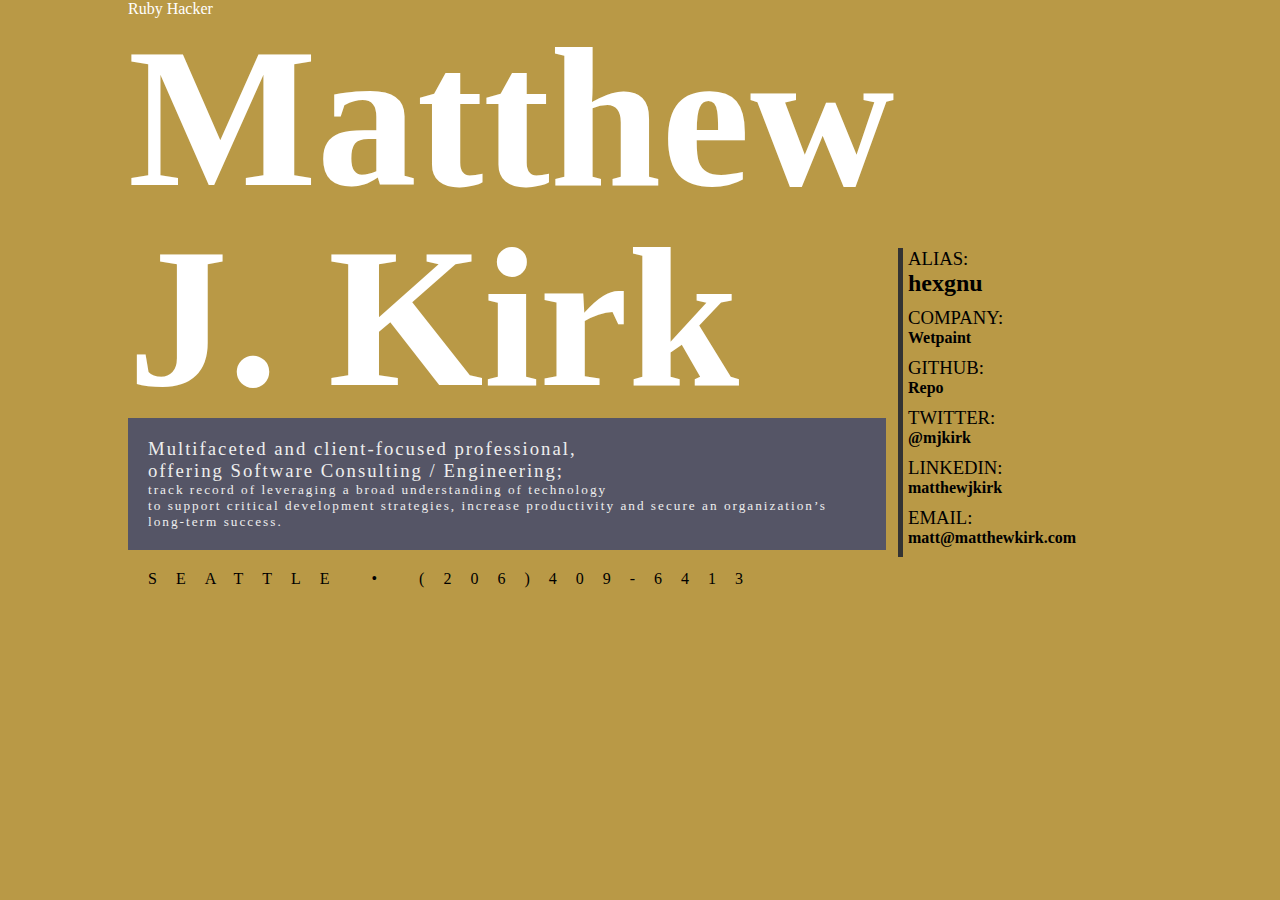
==== index.html @ 55b95780 "New rendition of matthewkirk.com" ====
<!DOCTYPE HTML PUBLIC "-//W3C//DTD HTML 4.01 Transitional//EN"
	"http://www.w3.org/TR/html4/loose.dtd">

<html>
	<head>
		<title> Matthew J Kirk - Visionary Programmer </title>
		<link rel="stylesheet" type="text/css" href="style.css"></link>
		<script type="text/javascript" src="javascripts/jquery-1.4.2.min.js"></script>
		<script type="text/javascript" src="javascripts/jquery.charjustify.js"></script>
		<script type="text/javascript" src="javascripts/main.js"></script>
		<meta http-equiv="Content-Type" content="text/html; charset=utf-8">
		<meta name="google-site-verification" content="pPioGa0Y_HHBsvsRLbgWcdLffOdaPyRdvrm95bb5P2M" />
	</head>
	<body>
		<div class="wrap">
			<div class="name">
				<h4>Ruby Hacker</h4>
				<h1>Matthew<br/>J. Kirk</h1>
			</div>
			<div class="elevator_pitch">
				<h3>Multifaceted and client-focused professional, <br> offering Software Consulting / Engineering;</h3>
				<h5>track record of leveraging a broad understanding of technology <br> to support critical development strategies, increase productivity and secure an organization’s long-term success.</h5>
			</div>
			<div class="side_bar">
				<h3>Alias:</h3>
				<h2><a href="http://hexg.nu/">hexgnu</a></h2>
				<h3>Company:</h3>
				<h4><a href="http://www.wetpaint.com/">Wetpaint</a></h4>
				<h3>Github:</h3>
				<h4><a href="http://www.github.com/hexgnu">Repo</a></h4>
				<h3>Twitter:</h3>
				<h4><a href="http://www.twitter.com/mjkirk">@mjkirk</a></h4>
				<h3>Linkedin:</h3>
				<h4><a href="http://www.linkedin.com/in/matthewjkirk/">matthewjkirk</a></h4>
				<h3>Email:</h3>
				<h4><a href="#" onClick="javascript:emailCallBack();" id="e_mail">here</a></h4>
			</div>
			<div class="footer">
				<!-- <p><span>&copy;</span> Kirk Enterprises</h3> -->
				<p class="justify">Seattle &#8226; (206)409-6413</h3>
			</div>
		</div>
<script type="text/javascript">

  var _gaq = _gaq || [];
  _gaq.push(['_setAccount', 'UA-11850415-1']);
  _gaq.push(['_trackPageview']);

  (function() {
    var ga = document.createElement('script'); ga.type = 'text/javascript'; ga.async = true;
    ga.src = ('https:' == document.location.protocol ? 'https://ssl' : 'http://www') + '.google-analytics.com/ga.js';
    var s = document.getElementsByTagName('script')[0]; s.parentNode.insertBefore(ga, s);
  })();

</script>	</body>

</html>
---- style.css ----
* {
	padding: 0;
	margin: 0;
}

a {
	text-decoration: none;
	color: #000;
}

a:hover {
	text-decoration: underline;
}
body {
	background-color: #B99946;
	color: #fff;
	font-family:"Helvetica Neue";
}
.name {
	float:left;
	width: 768px;
}
.side_bar{
	border-left: 5px solid #333;
	color: #000;
	float: right;
	padding-left:5px;
	margin-top: -170px;
	width: 244px;
}

.name h4 {
	font-weight: 100;
}
.name h1 {
	font-size: 150pt;
	line-height: 1em;
}
.wrap {
	width: 1024px;
	margin: 0 auto;
}
.elevator_pitch {
	letter-spacing: 2px;
	float: left;
	width: 718px;
	background-color:;
	padding:20px;
	color: #eee;
	background-color:#556;
}

.elevator_pitch h3 {
	font-weight: 100;
}

.elevator_pitch h5 {
	font-weight: 100;
}
.footer {
	float:left;
	padding:20px;
	width:728px;
	color:#000;
}
.side_bar h3 {
	font-weight: 200;
	text-transform: uppercase;
}
.side_bar h2 {
	font-size: 1.5em;
}
.side_bar h2, .side_bar h4 {
	padding-bottom: 10px;
	font-family:georgia;
}
.footer .justify {
	text-transform:uppercase;
}
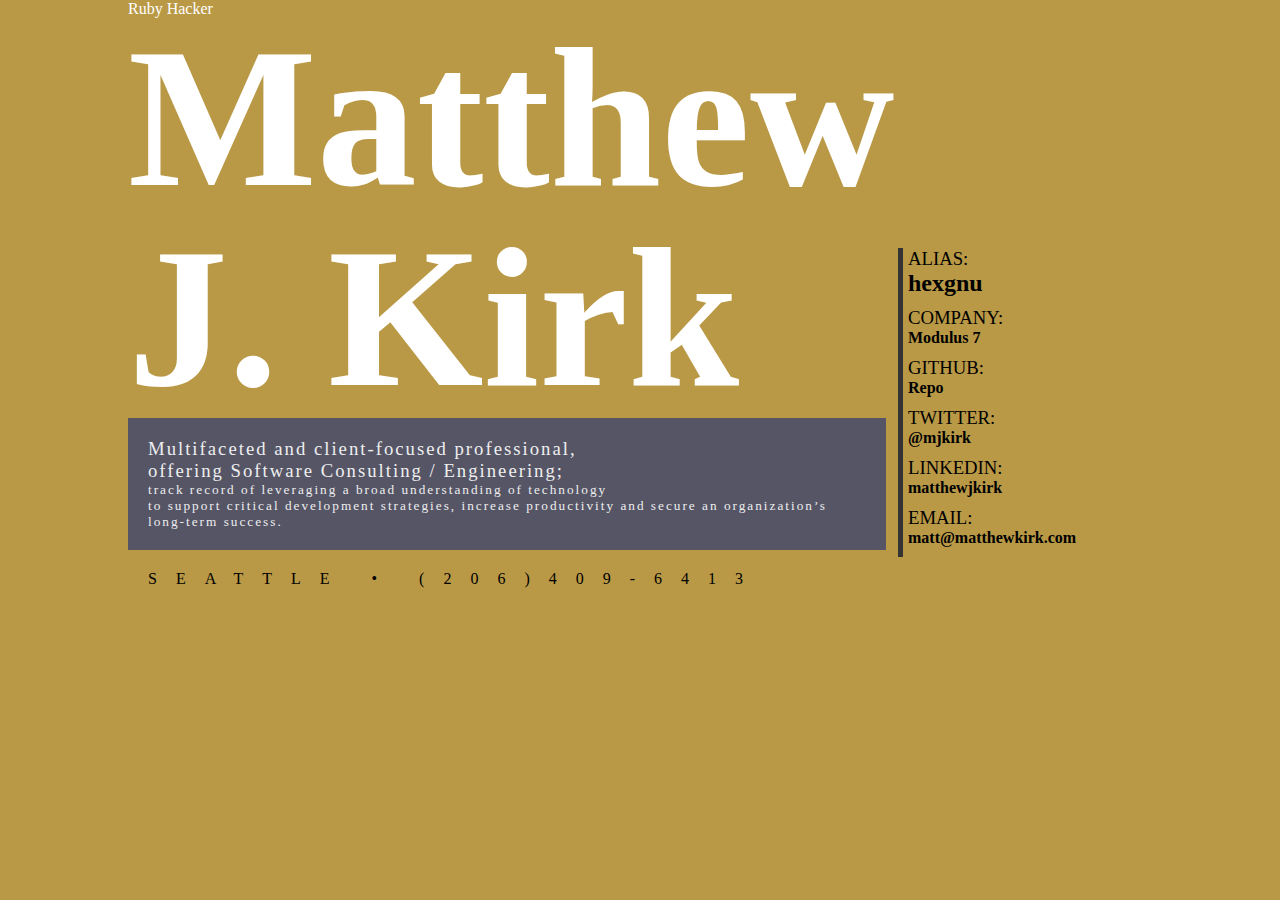
==== commit 6925fdb3: "Changing from wetpaint to modulus 7" ====
--- a/index.html
+++ b/index.html
@@ -25,7 +25,7 @@
 				<h3>Alias:</h3>
 				<h2><a href="http://hexg.nu/">hexgnu</a></h2>
 				<h3>Company:</h3>
-				<h4><a href="http://www.wetpaint.com/">Wetpaint</a></h4>
+				<h4><a href="http://www.modulus7.com/">Modulus 7</a></h4>
 				<h3>Github:</h3>
 				<h4><a href="http://www.github.com/hexgnu">Repo</a></h4>
 				<h3>Twitter:</h3>
